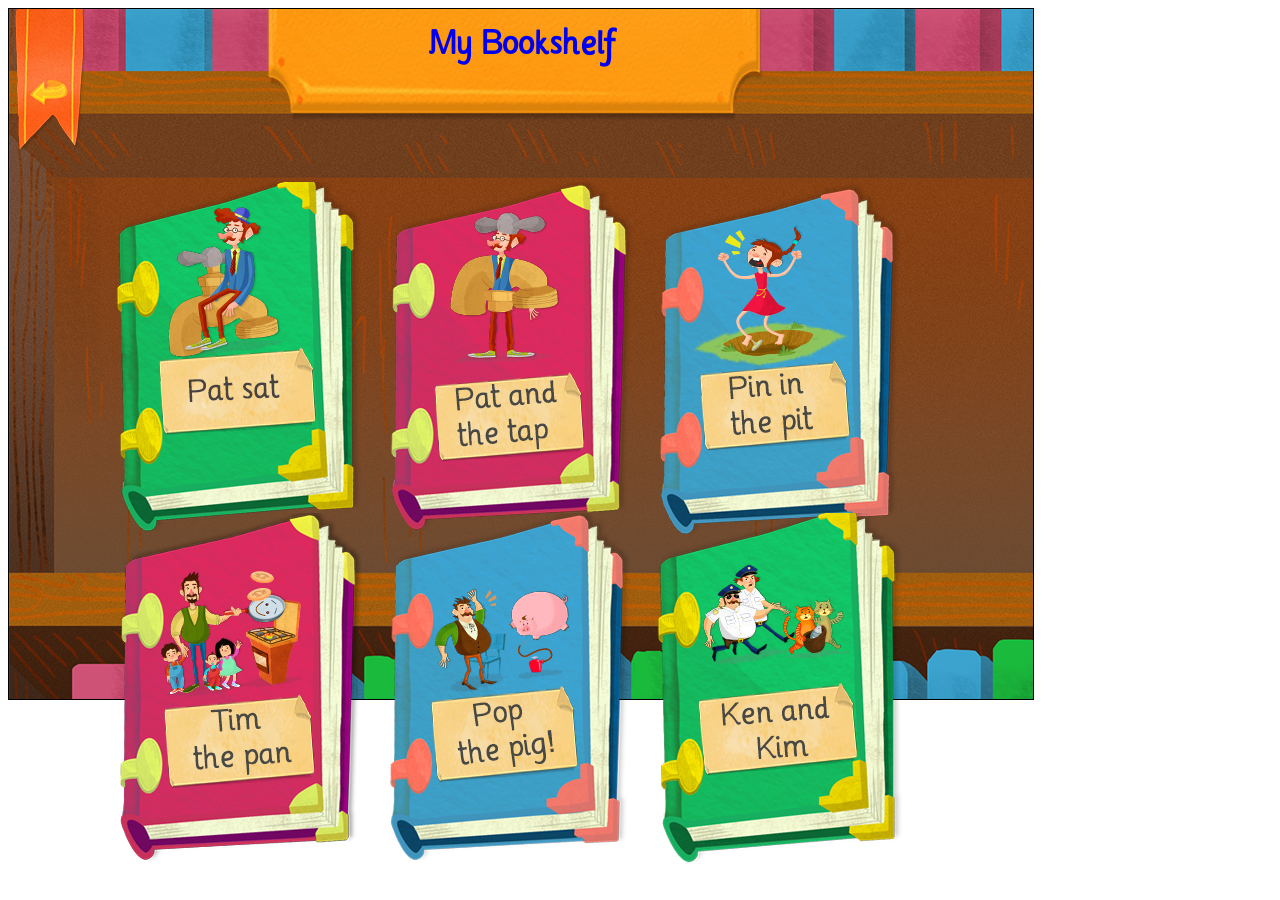
==== bookshelf.html @ 982c6691 "making stories work dynamically - creating html etc" ====
<!DOCTYPE html>
<html>
<head>
    <title>Stories with Pip - Book Shelf</title>
    <meta http-equiv="Content-Type" content="text/html; charset=utf-8">
    <meta name="viewport" content="initial-scale=1,user-scalable=no,maximum-scale=1">
  	<link href="css/stories.css" rel="stylesheet">
  	<script src='js/jquery.js'></script>
  	<script src='js/word_data.js'></script>
  	<script src='js/stories-data.js'></script>
  	<script src='js/storyOneData.js'></script>
  	<script src='js/readingpad.js'></script>
  	<script src="js/bookshelf.js"></script>
  	<script src=''></script>
</head>
<body>
	<div class="ipad-container bookshelf-page">
		
		<div class="bookshelf-container">
			<div class='back-button'>
				<a href='homepage.html'>
					<img src='resources/other/back_button.png'
				</a>
			</div>

			<div class="width-50-percent container-center text-center page-title-bg">
				<h1>My Bookshelf</h1>
			</div>

			<div class='bookshelf-div-container'>
				
			</div>
		</div>

		<div class="story-page">
			<div class='back-button'>
				<a href='homepage.html'>
					<img src='resources/other/back_button.png'>
				</a>
			</div>
			<div class="story-text">
				<h1></h1>
			</div>
		</div>
		
		<div class="readingpad-frame">
			<div class="readingpad-body">
				<img src='resources/readingpad/special_fruitmachine_farm_0_body_zoom.png'>
				<div class="play-whole-word-container">
						<audio id="playWholeWord" src=""  preload="auto" autobuffer>
                            </audio>
						<a href="#" class="play-whole-word-button" id='play-button-push' onClick="EvalSound('playWholeWord')">play</a>
				</div>

				<div class="readingpad-all-sound-container">
					
				</div>
			</div>
		</div>

	</div>
</body>
</html>
---- css/stories.css ----
@font-face {
  font-family: 'pipfont';
  src: url('../font/pipfont.ttf') format('truetype');
}

/*Readingpad css instructions*/

body{
	width: 1024px;
	height: 690px;
	background-color: white;
	font-family:"pipfont","Arial",Georgia,Serif;
}

h1, h2, h3, h4, p{
	margin: 0;
}

a{
	text-decoration: none;
}

.clear{
	clear: both;
}

/*Contains entire reading pad and all associated elements
*/
.ipad-container{
	width: 1024px;
	height: 690px;
	border: 1px solid black;
	position:relative;
}

/*Body of the reading pad
*/
.readingpad-frame{
	position: absolute;
	bottom: 0px;
	left: 15%;
	display: none;
}

/*All letters that appear in reading pad
*/
.readingpad-frame p{
	position: absolute;
	bottom: 10%;
	left: 15%;
	font-size: 86px;
}

.readingpad-body{
	
}

/*The letter container and sound button images and hover effects for letters
*/
.readingpad-body img{
	width: 100%;
}

/*Play button*/

.play-whole-word-container{
	width: 70px;
	height: 74px;
	position: absolute;
	top: 23%;
	left: 49%;
	text-indent: 100%;
	white-space: nowrap;
	overflow: hidden;
	background: url('../resources/readingpad/general_button_play_sprite_fruitmachine.png') 0 0;
}

.play-whole-word-container:hover{
	background: url('../resources/readingpad/general_button_play_sprite_fruitmachine.png') 0 -72px;
}

.play-whole-word-button{
	position: absolute;
	width: 70px;
	height: 74px;
}


/*Container for just letters and sound buttons
*/
.readingpad-all-sound-container{
	width: 64%%;
	position: absolute;
	bottom: 10%;
	left: 19.5%;
	height: 48%;
}

/*Containing div configuration for single letters and their sound buttons
*/
.single-letter-container{
	width: 16.66666%;
	position: absolute;
}

.single-letter-button{
	background: url('../resources/readingpad/round_buttons.png') -69px 239px;;
}

.single-letter-button:hover{
	background: url('../resources/readingpad/round_buttons.png') -138px 162px;;
}

.phoneme-sound-button-p{
	width: 50px;
	height: 50px;
}

/*Containing div configuration for double letters and their sound buttons
*/
.double-letter-container{
	width: 32.333333%;
	position: absolute;
}

/*The letter part of the div
*/
.readingpad-letter-area{
	height: 60%;
	width: 100%;
	position: absolute;
	top: 0px;
	
}

.readingpad-letter-area:hover{
	background: rgba(200, 54, 54, 0.5); 
	color: white;
}

/*Provide background containers for letters - both single and double
*/
/*.single-letter-letter{
	background: url('../resources/readingpad/special_fruitmachine_farm_0_letterslot_single_zoom.png') no-repeat;
}

.double-letter-letter{
	background: url('../resources/readingpad/special_fruitmachine_farm_0_letterslot_double_zoom.png') no-repeat;
}*/

/*Position the second letter of a digraph*/

p.double-letter-first-letter{
	left: 10%;
}

p.double-letter-second-letter{
	left: 69%;
}

/*Sound button part of the div
*/.readingpad-button-area{
	height: 25%;
	bottom: 6%;
	position: absolute;
	width: 100%;
}

/*The height of all divs that contain letters and sound buttons
*/
.readingpad-total-height{
	height: 100%;
	position: relative;
	float: left;
}

Empty star divs
.empty-star{

}

/*Position of 6 slots for 6 letter reading pad*/

/*.readingpad-position-0{
	position: absolute;
	left: 0%;
}

.readingpad-position-1{
	position: absolute;
	left: 16.6666666666666666666%;
}

.readingpad-position-2{
	position: absolute;
	left: 33.333333333333333333%;
}

.readingpad-position-3{
	position: absolute;
	left: 50%;
}

.readingpad-position-4{
	position: absolute;
	left: 66.6666666666666666%;
}

.readingpad-position-5{
	position: absolute;
	left: 83.333333333333333%;
}*/

.indent-text{
	text-indent: 100%;
	white-space: nowrap;
	overflow: hidden;
}

/*Story page and position the image of the story*/
.story-page{
	width: 100%;
	height: 100%;
	position: absolute;
	background: url('../resources/storyart/unit 4_5.jpg') no-repeat; 
}

/* Bookshelf css styling */

.bookshelf-page .story-page{
	display: none;
}

.bookshelf-container{
	width: 100%;
	height: 100%;
	position: absolute;
	background: url('../resources/other/book_stories_browser_bg.png') no-repeat; 
}

.bookshelf-div-container{
	position: absolute;
	top: 25%;
	left: 10%;
	width: 80%;
	height: 60%;
}

.book-cover-div{
	position: relative;
	width: 30%;
	height: 80%;
	margin-right: 3%;
	float: left;
}

.width-50-percent{
	width: 50%;
}

.container-center{
	margin-left: auto;
	margin-right: auto;
}

.text-center{
	text-align: center;
}

.page-title-bg{
	background: url('../resources/bg_containers/title_container.png') no-repeat;
	height: 100px;
	padding-top: 20px;
	
}

.back-button{
	float: left;
}

/*Homepage styling*/

.homepage-option{
position: relative;
float: left;
width: 350px;
margin-right: 40px;
height: 260px;

}

.homepage-option h2{
	position: absolute;
	top: 110px;
	left: 70px;
	font-size: 34px;
}

.homepage-option-one{
background: url('../resources/bg_containers/level_choice_farm_a.png') no-repeat;
}

.homepage-option-two{
background: url('../resources/bg_containers/level_choice_earth_a.png') no-repeat;
}


.word-bank-index div.story-page{
	background: none;
}

.word-bank-index{
	background: url('../resources/bg_containers/letter_room_bg.png') no-repeat;
	position: absolute;
	width: 100%;
	height: 100%;
}

.word-bank-index div.story-page .story-text h1 a{
	color: rgb(26, 24, 24);
	height: 120px;
	float: left;
	width: 260px;
	text-align: center;
	padding-top: 65px;
	background: url('../resources/bg_containers/260px_width/word_bank_blue_purple.png') 0 0;
}

.word-bank-index div.story-page .story-text h1 a:hover{
		background: url('../resources/bg_containers/260px_width/word_bank_blue_purple.png') 0 -190px;
		color: white;

}

.word-bank-bg-green{
	background: url('../resources/bg_containers/260px_width/word_bank_blue_purple.png') no-repeat;
}

.word-bank-bg-purple{
	background: url('../resources/bg_containers/260px_width/level_choice_earth_a.png') no-repeat;
}

.word-bank-bg-yellow{
	background: url('../resources/bg_containers/260px_width/level_choice_earth_a.png') no-repeat;
}

/*Letter room styles*/

.letter-room-h2{
	float: left;
	width: 140px;
	height: 140px;
	font-size: 70px;
	background-color: red;
}

.letter-container-div{
	text-align: center;
}

.story-text{
	padding: 1% 10%;
	font-size: 20pt;
}
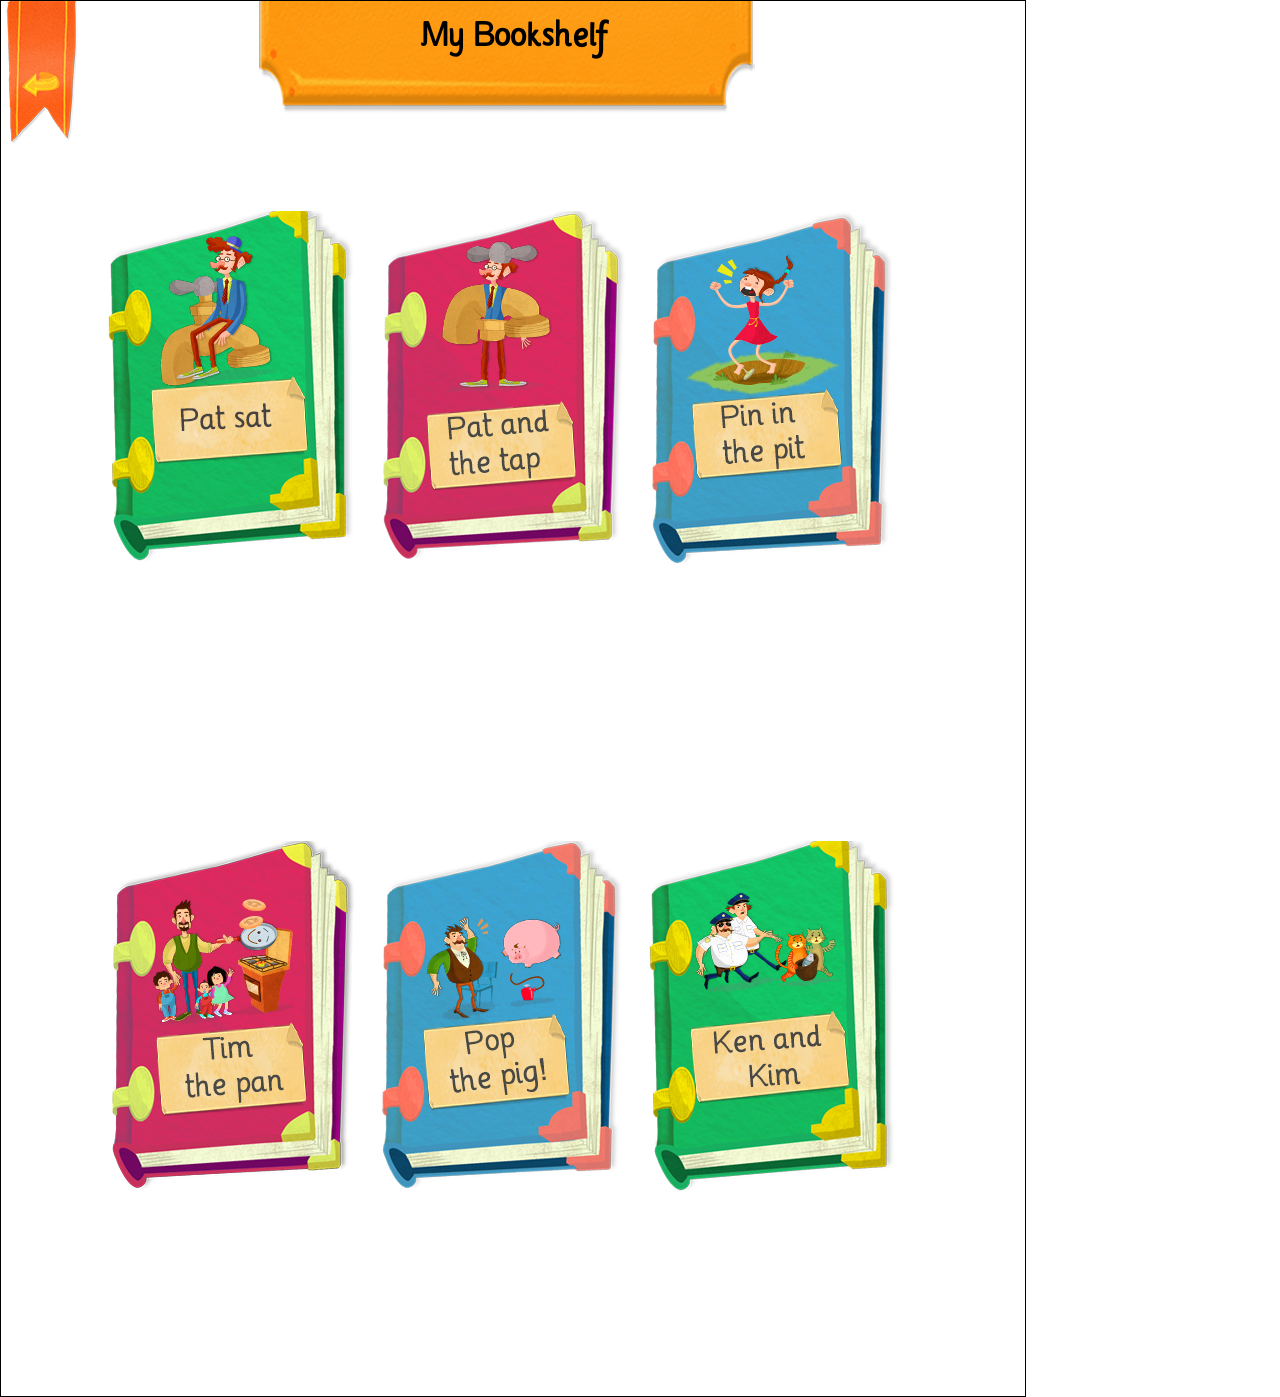
==== commit e07a900b: "got top margin on ios to disappear, got story setnence audio working, got sparkle working, got books" ====
--- a/bookshelf.html
+++ b/bookshelf.html
@@ -13,13 +13,16 @@
   	<script src="js/bookshelf.js"></script>
   	<script src=''></script>
 </head>
-<body>
-	<div class="ipad-container bookshelf-page">
+<body style="margin: 0px; padding: 0px;">
+	<div class="ipad-container bookshelf-page" style="margin: 0px; padding: 0px;">
+		
 		
 		<div class="bookshelf-container">
+			
+			
 			<div class='back-button'>
-				<a href='homepage.html'>
-					<img src='resources/other/back_button.png'
+				<a href='index.html' onClick="EvalSound('sparkleAudio')">
+					<img src='resources/other/back_button.png'>
 				</a>
 			</div>
 
@@ -27,20 +30,29 @@
 				<h1>My Bookshelf</h1>
 			</div>
 
-			<div class='bookshelf-div-container'>
+			<div class="bookshelf-div-container" style="margin: 0px; padding: 0px;">
+				<audio id="sparkleAudio" src="resources/audio/general_sparkle2.wav"  preload="auto" autobuffer></audio>
 				
 			</div>
 		</div>
 
-		<div class="story-page">
+		<div class="story-page" id="story-page-id" data-currentstorynumber="">
 			<div class='back-button'>
-				<a href='homepage.html'>
+				<a href='bookshelf.html'>
 					<img src='resources/other/back_button.png'>
 				</a>
 			</div>
-			<div class="story-text">
+			<div class="story-text" id="story-text-id" data-currentpagenumber="">
 				<h1></h1>
 			</div>
+			<a href="#" id="next-page" data-pagenumber="" class="next-page">next</a>
+			<a href="bookshelf.html" id="finish-page" data-pagenumber="" class="next-page">Finish story!</a>
+			<a href="#" id="previous-page" data-pagenumber="" class="next-page">previous</a>
+			<div class="play-whole-sentence-container">
+				<audio id="playWholeSentence" src=""  preload="auto" autobuffer></audio>
+				<a href="#" class="play-whole-sentence-button" id='play-sentence-button-push' onClick="EvalSound('playWholeSentence')">play</a>
+			</div>
+
 		</div>
 		
 		<div class="readingpad-frame">
@@ -59,5 +71,9 @@
 		</div>
 
 	</div>
+	<script type="text/javascript" src="js/index.js"></script>
+    <script type="text/javascript">
+        app.initialize();
+    </script>
 </body>
 </html>
--- a/css/stories.css
+++ b/css/stories.css
@@ -7,9 +7,12 @@
 
 body{
 	width: 1024px;
-	height: 690px;
+	height: 768px;
 	background-color: white;
 	font-family:"pipfont","Arial",Georgia,Serif;
+	margin: 0px !important;
+	padding: 0px !important;
+	float: left;
 }
 
 h1, h2, h3, h4, p{
@@ -28,9 +31,12 @@
 */
 .ipad-container{
 	width: 1024px;
-	height: 690px;
+	height: 768px;
 	border: 1px solid black;
 	position:relative;
+	margin: 0px !important;
+	padding: 0px !important;
+	float: left;
 }
 
 /*Body of the reading pad
@@ -62,6 +68,15 @@
 }
 
 /*Play button*/
+
+.play-whole-sentence-container{
+	width: 100px;
+	height: 70px;
+	position: absolute;
+	bottom: 80px;
+	left: 50px;
+	font-size: 40pt;
+}
 
 .play-whole-word-container{
 	width: 70px;
@@ -103,6 +118,15 @@
 	position: absolute;
 }
 
+.sound-button-general{
+
+}
+
+.background-highlight{
+	background-color: rgba(233, 27, 93, 0.5);
+	color: white;
+}
+
 .single-letter-button{
 	background: url('../resources/readingpad/round_buttons.png') -69px 239px;;
 }
@@ -222,7 +246,7 @@
 	width: 100%;
 	height: 100%;
 	position: absolute;
-	background: url('../resources/storyart/unit 4_5.jpg') no-repeat; 
+	background-image: url(''); 
 }
 
 /* Bookshelf css styling */
@@ -236,11 +260,14 @@
 	height: 100%;
 	position: absolute;
 	background: url('../resources/other/book_stories_browser_bg.png') no-repeat; 
+	float:left;
+	padding: 0px;
+	margin: 0px;
 }
 
 .bookshelf-div-container{
 	position: absolute;
-	top: 25%;
+	top: 210px;
 	left: 10%;
 	width: 80%;
 	height: 60%;
@@ -249,10 +276,49 @@
 .book-cover-div{
 	position: relative;
 	width: 30%;
-	height: 80%;
+	
 	margin-right: 3%;
 	float: left;
 }
+
+.book-cover-div-extra-margin{
+	margin-top: 272px;
+}
+
+/*Story pages styles*/
+#next-page{
+	position: absolute;
+	right: 15px;
+	top: 44%;
+	width: 119px;
+	height: 152px;
+	background: url('../resources/other/navigational_arrow_right.png') no-repeat;
+	text-indent: 100%;
+	white-space: nowrap;
+	overflow: hidden;
+}
+
+#previous-page{
+	position: absolute;
+	left: 15px;
+	top: 44%;
+	width: 119px;
+	height: 152px;
+	background: url('../resources/other/navigational_arrow_left.png') no-repeat;
+	text-indent: 100%;
+	white-space: nowrap;
+	overflow: hidden;
+}
+
+#finish-page{
+	position: absolute;
+	right: 20px;
+	top: 50%;
+	display:none;
+
+}
+
+
 
 .width-50-percent{
 	width: 50%;
